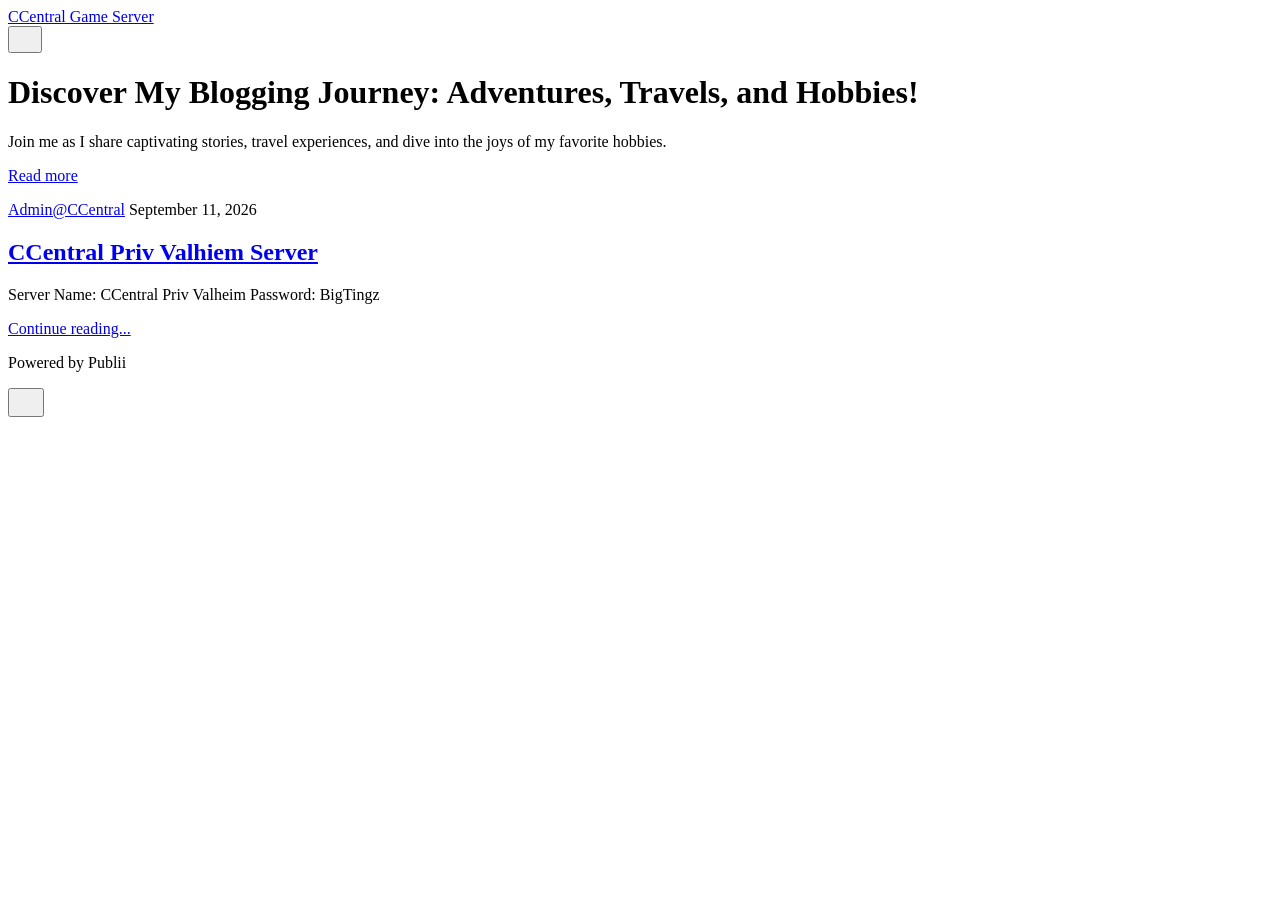
==== index.html @ 95e9bf1e "Publii: update content" ====
<!DOCTYPE html><html lang="en-gb"><head><meta charset="utf-8"><meta http-equiv="X-UA-Compatible" content="IE=edge"><meta name="viewport" content="width=device-width,initial-scale=1"><title>CCentral Game Server</title><meta name="description" content="CCentral Game Servers"><meta name="generator" content="Publii Open-Source CMS for Static Site"><meta name="theme-color" content="#17181E" media="(prefers-color-scheme: dark)"><meta name="theme-color" content="#D73A42" media="(prefers-color-scheme: light)"><meta name="msapplication-navbutton-color" content="#D73A42"><meta name="apple-mobile-web-app-status-bar-style" content="#D73A42"><link rel="canonical" href="https://uncensoredcobra.github.io/CCentral-Game-Servers-Website/"><link rel="alternate" type="application/atom+xml" href="https://uncensoredcobra.github.io/CCentral-Game-Servers-Website/feed.xml" title="CCentral Game Server - RSS"><link rel="alternate" type="application/json" href="https://uncensoredcobra.github.io/CCentral-Game-Servers-Website/feed.json" title="CCentral Game Server - JSON"><meta property="og:title" content="CCentral Game Server"><meta property="og:site_name" content="CCentral Game Server"><meta property="og:description" content="CCentral Game Servers"><meta property="og:url" content="https://uncensoredcobra.github.io/CCentral-Game-Servers-Website/"><meta property="og:type" content="website"><link rel="stylesheet" href="https://uncensoredcobra.github.io/CCentral-Game-Servers-Website/assets/css/style.css?v&#x3D;a0ba884548820066dfadd8416036abba"><script type="application/ld+json">{"@context":"http://schema.org","@type":"Organization","name":"CCentral Game Server","url":"https://uncensoredcobra.github.io/CCentral-Game-Servers-Website/"}</script><noscript><style>img[loading] {
                    opacity: 1;
                }</style></noscript><style>.li{fill:none;stroke-linecap:round;stroke-linejoin:round;vertical-align:middle}</style></head><body class="home-template"><header class="top js-header"><a class="logo" href="https://uncensoredcobra.github.io/CCentral-Game-Servers-Website/">CCentral Game Server</a><div class="search"><div class="search__overlay js-search-overlay"><div class="wrapper search__overlay-inner"></div></div><button class="search__btn btn--icon js-search-btn" aria-label="Search"><svg height="18" width="18" role="presentation" focusable="false"><use xlink:href="https://uncensoredcobra.github.io/CCentral-Game-Servers-Website/assets/svg/svg-map.svg#search"/></svg></button></div></header><main><div class="hero hero--noimage"><header class="hero__content"><div class="wrapper"><h1>Discover My Blogging Journey: Adventures, Travels, and Hobbies!</h1><p>Join me as I share captivating stories, travel experiences, and dive into the joys of my favorite hobbies.</p><p><a href="#" class="btn">Read more</a></p></div></header></div><div class="wrapper feed"><article class="feed__item feed__item--centered"><div class="feed__content"><header><div class="feed__meta"><a href="https://uncensoredcobra.github.io/CCentral-Game-Servers-Website/authors/adminccentral/" class="feed__author">Admin@CCentral</a> <time datetime="2026-09-11T20:21" class="feed__date">September 11, 2026</time></div><h2 class="feed__title"><a href="https://uncensoredcobra.github.io/CCentral-Game-Servers-Website/servers/ccentral-priv-valhiem-server/">CCentral Priv Valhiem Server</a></h2></header><p>Server Name: CCentral Priv Valheim Password: BigTingz</p><a href="https://uncensoredcobra.github.io/CCentral-Game-Servers-Website/servers/ccentral-priv-valhiem-server/" class="readmore feed__readmore">Continue reading...</a></div></article></div></main><footer class="footer"><div class="wrapper"><div class="footer__copyright"><p>Powered by Publii</p></div><button id="backToTop" class="footer__bttop" aria-label="Back to top" title="Back to top"><svg width="20" height="20"><use xlink:href="https://uncensoredcobra.github.io/CCentral-Game-Servers-Website/assets/svg/svg-map.svg#toparrow"/></svg></button></div></footer><script defer="defer" src="https://uncensoredcobra.github.io/CCentral-Game-Servers-Website/assets/js/scripts.min.js?v&#x3D;dafec4f87fead6718cb125f0b0fc8441"></script><script>window.publiiThemeMenuConfig={mobileMenuMode:'sidebar',animationSpeed:300,submenuWidth: 'auto',doubleClickTime:500,mobileMenuExpandableSubmenus:true,relatedContainerForOverlayMenuSelector:'.top'};</script><script>var images = document.querySelectorAll('img[loading]');
        for (var i = 0; i < images.length; i++) {
            if (images[i].complete) {
                images[i].classList.add('is-loaded');
            } else {
                images[i].addEventListener('load', function () {
                    this.classList.add('is-loaded');
                }, false);
            }
        }</script></body></html>
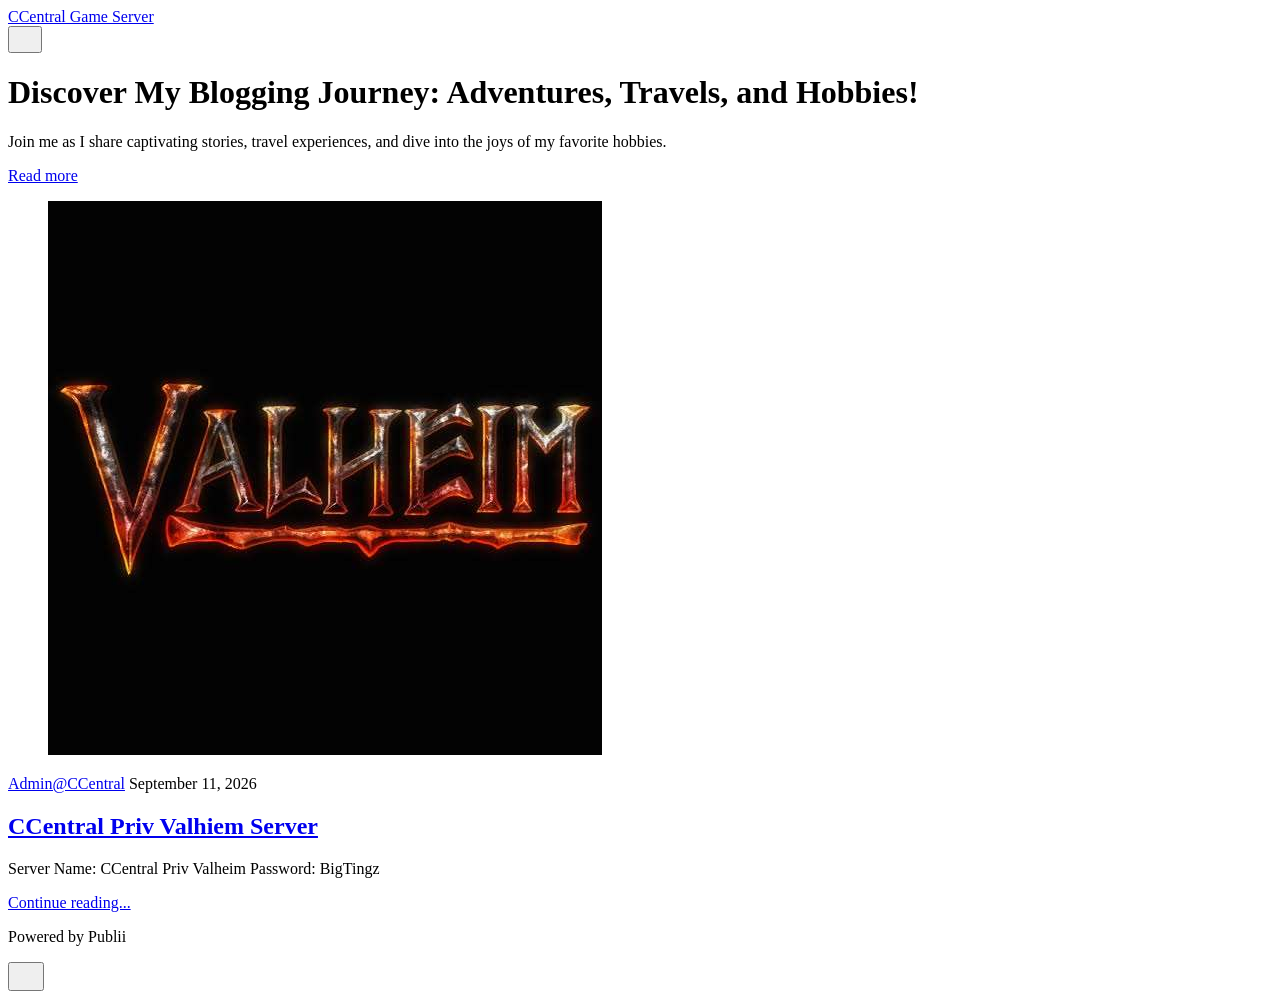
==== commit 8f13b9b4: "Publii: update content" ====
--- a/index.html
+++ b/index.html
@@ -1,6 +1,6 @@
 <!DOCTYPE html><html lang="en-gb"><head><meta charset="utf-8"><meta http-equiv="X-UA-Compatible" content="IE=edge"><meta name="viewport" content="width=device-width,initial-scale=1"><title>CCentral Game Server</title><meta name="description" content="CCentral Game Servers"><meta name="generator" content="Publii Open-Source CMS for Static Site"><meta name="theme-color" content="#17181E" media="(prefers-color-scheme: dark)"><meta name="theme-color" content="#D73A42" media="(prefers-color-scheme: light)"><meta name="msapplication-navbutton-color" content="#D73A42"><meta name="apple-mobile-web-app-status-bar-style" content="#D73A42"><link rel="canonical" href="https://uncensoredcobra.github.io/CCentral-Game-Servers-Website/"><link rel="alternate" type="application/atom+xml" href="https://uncensoredcobra.github.io/CCentral-Game-Servers-Website/feed.xml" title="CCentral Game Server - RSS"><link rel="alternate" type="application/json" href="https://uncensoredcobra.github.io/CCentral-Game-Servers-Website/feed.json" title="CCentral Game Server - JSON"><meta property="og:title" content="CCentral Game Server"><meta property="og:site_name" content="CCentral Game Server"><meta property="og:description" content="CCentral Game Servers"><meta property="og:url" content="https://uncensoredcobra.github.io/CCentral-Game-Servers-Website/"><meta property="og:type" content="website"><link rel="stylesheet" href="https://uncensoredcobra.github.io/CCentral-Game-Servers-Website/assets/css/style.css?v&#x3D;a0ba884548820066dfadd8416036abba"><script type="application/ld+json">{"@context":"http://schema.org","@type":"Organization","name":"CCentral Game Server","url":"https://uncensoredcobra.github.io/CCentral-Game-Servers-Website/"}</script><noscript><style>img[loading] {
                     opacity: 1;
-                }</style></noscript><style>.li{fill:none;stroke-linecap:round;stroke-linejoin:round;vertical-align:middle}</style></head><body class="home-template"><header class="top js-header"><a class="logo" href="https://uncensoredcobra.github.io/CCentral-Game-Servers-Website/">CCentral Game Server</a><div class="search"><div class="search__overlay js-search-overlay"><div class="wrapper search__overlay-inner"></div></div><button class="search__btn btn--icon js-search-btn" aria-label="Search"><svg height="18" width="18" role="presentation" focusable="false"><use xlink:href="https://uncensoredcobra.github.io/CCentral-Game-Servers-Website/assets/svg/svg-map.svg#search"/></svg></button></div></header><main><div class="hero hero--noimage"><header class="hero__content"><div class="wrapper"><h1>Discover My Blogging Journey: Adventures, Travels, and Hobbies!</h1><p>Join me as I share captivating stories, travel experiences, and dive into the joys of my favorite hobbies.</p><p><a href="#" class="btn">Read more</a></p></div></header></div><div class="wrapper feed"><article class="feed__item feed__item--centered"><div class="feed__content"><header><div class="feed__meta"><a href="https://uncensoredcobra.github.io/CCentral-Game-Servers-Website/authors/adminccentral/" class="feed__author">Admin@CCentral</a> <time datetime="2026-09-11T20:21" class="feed__date">September 11, 2026</time></div><h2 class="feed__title"><a href="https://uncensoredcobra.github.io/CCentral-Game-Servers-Website/servers/ccentral-priv-valhiem-server/">CCentral Priv Valhiem Server</a></h2></header><p>Server Name: CCentral Priv Valheim Password: BigTingz</p><a href="https://uncensoredcobra.github.io/CCentral-Game-Servers-Website/servers/ccentral-priv-valhiem-server/" class="readmore feed__readmore">Continue reading...</a></div></article></div></main><footer class="footer"><div class="wrapper"><div class="footer__copyright"><p>Powered by Publii</p></div><button id="backToTop" class="footer__bttop" aria-label="Back to top" title="Back to top"><svg width="20" height="20"><use xlink:href="https://uncensoredcobra.github.io/CCentral-Game-Servers-Website/assets/svg/svg-map.svg#toparrow"/></svg></button></div></footer><script defer="defer" src="https://uncensoredcobra.github.io/CCentral-Game-Servers-Website/assets/js/scripts.min.js?v&#x3D;dafec4f87fead6718cb125f0b0fc8441"></script><script>window.publiiThemeMenuConfig={mobileMenuMode:'sidebar',animationSpeed:300,submenuWidth: 'auto',doubleClickTime:500,mobileMenuExpandableSubmenus:true,relatedContainerForOverlayMenuSelector:'.top'};</script><script>var images = document.querySelectorAll('img[loading]');
+                }</style></noscript><style>.li{fill:none;stroke-linecap:round;stroke-linejoin:round;vertical-align:middle}</style></head><body class="home-template"><header class="top js-header"><a class="logo" href="https://uncensoredcobra.github.io/CCentral-Game-Servers-Website/">CCentral Game Server</a><div class="search"><div class="search__overlay js-search-overlay"><div class="wrapper search__overlay-inner"></div></div><button class="search__btn btn--icon js-search-btn" aria-label="Search"><svg height="18" width="18" role="presentation" focusable="false"><use xlink:href="https://uncensoredcobra.github.io/CCentral-Game-Servers-Website/assets/svg/svg-map.svg#search"/></svg></button></div></header><main><div class="hero hero--noimage"><header class="hero__content"><div class="wrapper"><h1>Discover My Blogging Journey: Adventures, Travels, and Hobbies!</h1><p>Join me as I share captivating stories, travel experiences, and dive into the joys of my favorite hobbies.</p><p><a href="#" class="btn">Read more</a></p></div></header></div><div class="wrapper feed"><article class="feed__item feed__item--centered"><figure class="feed__image"><img src="https://uncensoredcobra.github.io/CCentral-Game-Servers-Website/media/posts/1/Valheim-CCentral-Pic-2.jpeg" srcset="https://uncensoredcobra.github.io/CCentral-Game-Servers-Website/media/posts/1/responsive/Valheim-CCentral-Pic-2-xs.jpeg 640w, https://uncensoredcobra.github.io/CCentral-Game-Servers-Website/media/posts/1/responsive/Valheim-CCentral-Pic-2-sm.jpeg 768w, https://uncensoredcobra.github.io/CCentral-Game-Servers-Website/media/posts/1/responsive/Valheim-CCentral-Pic-2-md.jpeg 1024w" sizes="(min-width: 600px) calc(4.38vw + 143px), 87.86vw" loading="lazy" height="554" width="554" alt=""></figure><div class="feed__content"><header><div class="feed__meta"><a href="https://uncensoredcobra.github.io/CCentral-Game-Servers-Website/authors/adminccentral/" class="feed__author">Admin@CCentral</a> <time datetime="2026-09-11T20:21" class="feed__date">September 11, 2026</time></div><h2 class="feed__title"><a href="https://uncensoredcobra.github.io/CCentral-Game-Servers-Website/servers/ccentral-priv-valhiem-server/">CCentral Priv Valhiem Server</a></h2></header><p>Server Name: CCentral Priv Valheim Password: BigTingz</p><a href="https://uncensoredcobra.github.io/CCentral-Game-Servers-Website/servers/ccentral-priv-valhiem-server/" class="readmore feed__readmore">Continue reading...</a></div></article></div></main><footer class="footer"><div class="wrapper"><div class="footer__copyright"><p>Powered by Publii</p></div><button id="backToTop" class="footer__bttop" aria-label="Back to top" title="Back to top"><svg width="20" height="20"><use xlink:href="https://uncensoredcobra.github.io/CCentral-Game-Servers-Website/assets/svg/svg-map.svg#toparrow"/></svg></button></div></footer><script defer="defer" src="https://uncensoredcobra.github.io/CCentral-Game-Servers-Website/assets/js/scripts.min.js?v&#x3D;dafec4f87fead6718cb125f0b0fc8441"></script><script>window.publiiThemeMenuConfig={mobileMenuMode:'sidebar',animationSpeed:300,submenuWidth: 'auto',doubleClickTime:500,mobileMenuExpandableSubmenus:true,relatedContainerForOverlayMenuSelector:'.top'};</script><script>var images = document.querySelectorAll('img[loading]');
         for (var i = 0; i < images.length; i++) {
             if (images[i].complete) {
                 images[i].classList.add('is-loaded');
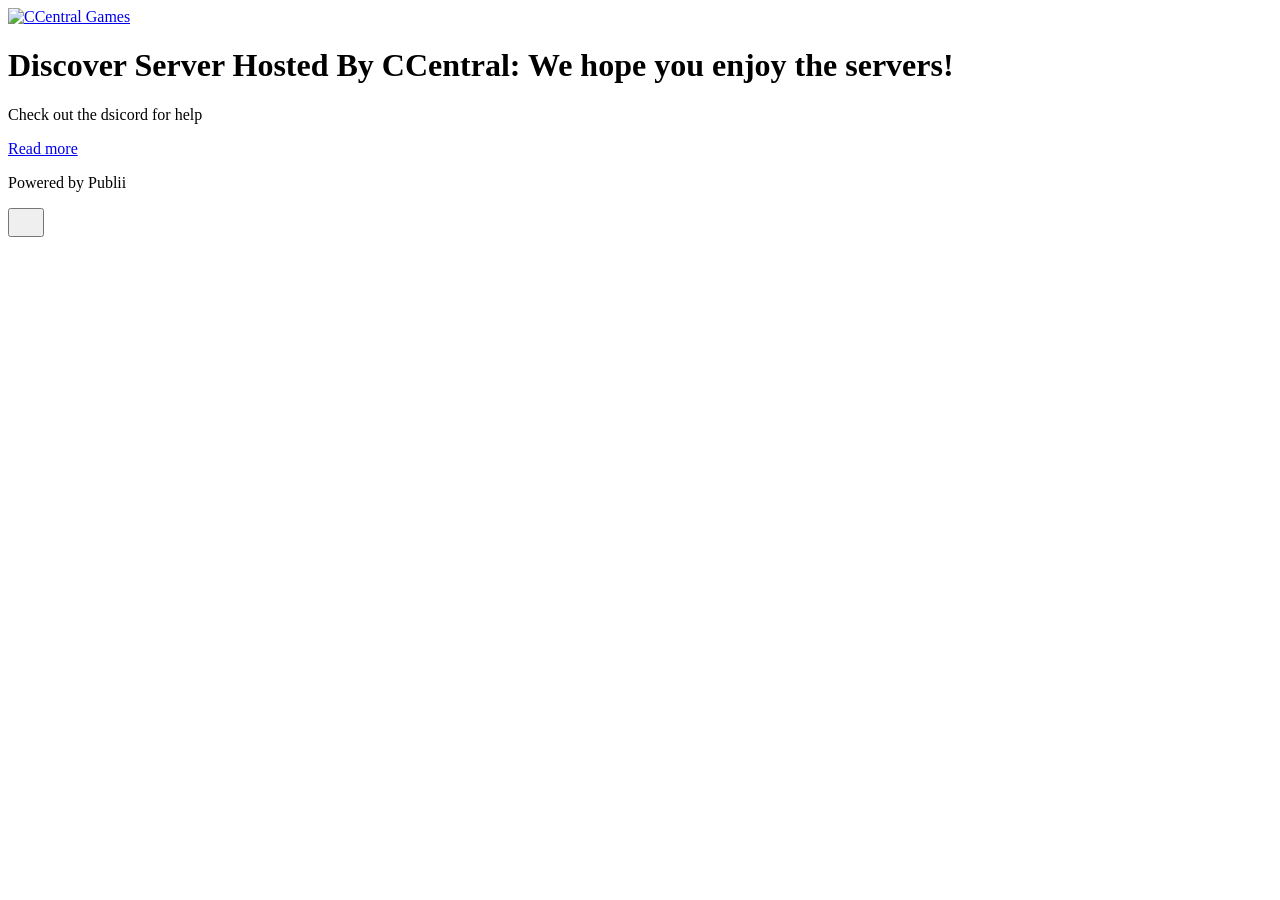
==== commit 248f524f: "Publii: update content" ====
--- a/index.html
+++ b/index.html
@@ -1,6 +1,6 @@
-<!DOCTYPE html><html lang="en-gb"><head><meta charset="utf-8"><meta http-equiv="X-UA-Compatible" content="IE=edge"><meta name="viewport" content="width=device-width,initial-scale=1"><title>CCentral Game Server</title><meta name="description" content="CCentral Game Servers"><meta name="generator" content="Publii Open-Source CMS for Static Site"><meta name="theme-color" content="#17181E" media="(prefers-color-scheme: dark)"><meta name="theme-color" content="#D73A42" media="(prefers-color-scheme: light)"><meta name="msapplication-navbutton-color" content="#D73A42"><meta name="apple-mobile-web-app-status-bar-style" content="#D73A42"><link rel="canonical" href="https://uncensoredcobra.github.io/CCentral-Game-Servers-Website/"><link rel="alternate" type="application/atom+xml" href="https://uncensoredcobra.github.io/CCentral-Game-Servers-Website/feed.xml" title="CCentral Game Server - RSS"><link rel="alternate" type="application/json" href="https://uncensoredcobra.github.io/CCentral-Game-Servers-Website/feed.json" title="CCentral Game Server - JSON"><meta property="og:title" content="CCentral Game Server"><meta property="og:site_name" content="CCentral Game Server"><meta property="og:description" content="CCentral Game Servers"><meta property="og:url" content="https://uncensoredcobra.github.io/CCentral-Game-Servers-Website/"><meta property="og:type" content="website"><link rel="stylesheet" href="https://uncensoredcobra.github.io/CCentral-Game-Servers-Website/assets/css/style.css?v&#x3D;a0ba884548820066dfadd8416036abba"><script type="application/ld+json">{"@context":"http://schema.org","@type":"Organization","name":"CCentral Game Server","url":"https://uncensoredcobra.github.io/CCentral-Game-Servers-Website/"}</script><noscript><style>img[loading] {
+<!DOCTYPE html><html lang="en-gb"><head><meta charset="utf-8"><meta http-equiv="X-UA-Compatible" content="IE=edge"><meta name="viewport" content="width=device-width,initial-scale=1"><title>CCentral Games</title><meta name="generator" content="Publii Open-Source CMS for Static Site"><link rel="canonical" href="https://gaming.ccentral.xyz/"><link rel="alternate" type="application/atom+xml" href="https://gaming.ccentral.xyz/feed.xml" title="CCentral Games - RSS"><link rel="alternate" type="application/json" href="https://gaming.ccentral.xyz/feed.json" title="CCentral Games - JSON"><meta property="og:title" content="CCentral Games"><meta property="og:image" content="https://gaming.ccentral.xyz/media/website/CCentral-Logo.jpeg"><meta property="og:image:width" content="832"><meta property="og:image:height" content="448"><meta property="og:site_name" content="CCentral Games"><meta property="og:description" content=""><meta property="og:url" content="https://gaming.ccentral.xyz/"><meta property="og:type" content="website"><link rel="stylesheet" href="https://gaming.ccentral.xyz/assets/css/style.css?v&#x3D;a0ba884548820066dfadd8416036abba"><script type="application/ld+json">{"@context":"http://schema.org","@type":"Organization","name":"CCentral Games","logo":"https://gaming.ccentral.xyz/media/website/CCentral-Logo.jpeg","url":"https://gaming.ccentral.xyz/"}</script><noscript><style>img[loading] {
                     opacity: 1;
-                }</style></noscript><style>.li{fill:none;stroke-linecap:round;stroke-linejoin:round;vertical-align:middle}</style></head><body class="home-template"><header class="top js-header"><a class="logo" href="https://uncensoredcobra.github.io/CCentral-Game-Servers-Website/">CCentral Game Server</a><div class="search"><div class="search__overlay js-search-overlay"><div class="wrapper search__overlay-inner"></div></div><button class="search__btn btn--icon js-search-btn" aria-label="Search"><svg height="18" width="18" role="presentation" focusable="false"><use xlink:href="https://uncensoredcobra.github.io/CCentral-Game-Servers-Website/assets/svg/svg-map.svg#search"/></svg></button></div></header><main><div class="hero hero--noimage"><header class="hero__content"><div class="wrapper"><h1>Discover My Blogging Journey: Adventures, Travels, and Hobbies!</h1><p>Join me as I share captivating stories, travel experiences, and dive into the joys of my favorite hobbies.</p><p><a href="#" class="btn">Read more</a></p></div></header></div><div class="wrapper feed"><article class="feed__item feed__item--centered"><figure class="feed__image"><img src="https://uncensoredcobra.github.io/CCentral-Game-Servers-Website/media/posts/1/Valheim-CCentral-Pic-2.jpeg" srcset="https://uncensoredcobra.github.io/CCentral-Game-Servers-Website/media/posts/1/responsive/Valheim-CCentral-Pic-2-xs.jpeg 640w, https://uncensoredcobra.github.io/CCentral-Game-Servers-Website/media/posts/1/responsive/Valheim-CCentral-Pic-2-sm.jpeg 768w, https://uncensoredcobra.github.io/CCentral-Game-Servers-Website/media/posts/1/responsive/Valheim-CCentral-Pic-2-md.jpeg 1024w" sizes="(min-width: 600px) calc(4.38vw + 143px), 87.86vw" loading="lazy" height="554" width="554" alt=""></figure><div class="feed__content"><header><div class="feed__meta"><a href="https://uncensoredcobra.github.io/CCentral-Game-Servers-Website/authors/adminccentral/" class="feed__author">Admin@CCentral</a> <time datetime="2026-09-11T20:21" class="feed__date">September 11, 2026</time></div><h2 class="feed__title"><a href="https://uncensoredcobra.github.io/CCentral-Game-Servers-Website/servers/ccentral-priv-valhiem-server/">CCentral Priv Valhiem Server</a></h2></header><p>Server Name: CCentral Priv Valheim Password: BigTingz</p><a href="https://uncensoredcobra.github.io/CCentral-Game-Servers-Website/servers/ccentral-priv-valhiem-server/" class="readmore feed__readmore">Continue reading...</a></div></article></div></main><footer class="footer"><div class="wrapper"><div class="footer__copyright"><p>Powered by Publii</p></div><button id="backToTop" class="footer__bttop" aria-label="Back to top" title="Back to top"><svg width="20" height="20"><use xlink:href="https://uncensoredcobra.github.io/CCentral-Game-Servers-Website/assets/svg/svg-map.svg#toparrow"/></svg></button></div></footer><script defer="defer" src="https://uncensoredcobra.github.io/CCentral-Game-Servers-Website/assets/js/scripts.min.js?v&#x3D;dafec4f87fead6718cb125f0b0fc8441"></script><script>window.publiiThemeMenuConfig={mobileMenuMode:'sidebar',animationSpeed:300,submenuWidth: 'auto',doubleClickTime:500,mobileMenuExpandableSubmenus:true,relatedContainerForOverlayMenuSelector:'.top'};</script><script>var images = document.querySelectorAll('img[loading]');
+                }</style></noscript></head><body class="home-template"><header class="top js-header"><a class="logo" href="https://gaming.ccentral.xyz/"><img src="https://gaming.ccentral.xyz/media/website/CCentral-Logo.jpeg" alt="CCentral Games" width="832" height="448"></a></header><main><div class="hero hero--noimage"><header class="hero__content"><div class="wrapper"><h1>Discover Server Hosted By CCentral: We hope you enjoy the servers!</h1><p>Check out the dsicord for help</p><p><a href="#" class="btn">Read more</a></p></div></header></div><div class="wrapper feed"></div></main><footer class="footer"><div class="wrapper"><div class="footer__copyright"><p>Powered by Publii</p></div><button id="backToTop" class="footer__bttop" aria-label="Back to top" title="Back to top"><svg width="20" height="20"><use xlink:href="https://gaming.ccentral.xyz/assets/svg/svg-map.svg#toparrow"/></svg></button></div></footer><script defer="defer" src="https://gaming.ccentral.xyz/assets/js/scripts.min.js?v&#x3D;dafec4f87fead6718cb125f0b0fc8441"></script><script>window.publiiThemeMenuConfig={mobileMenuMode:'sidebar',animationSpeed:300,submenuWidth: 'auto',doubleClickTime:500,mobileMenuExpandableSubmenus:true,relatedContainerForOverlayMenuSelector:'.top'};</script><script>var images = document.querySelectorAll('img[loading]');
         for (var i = 0; i < images.length; i++) {
             if (images[i].complete) {
                 images[i].classList.add('is-loaded');
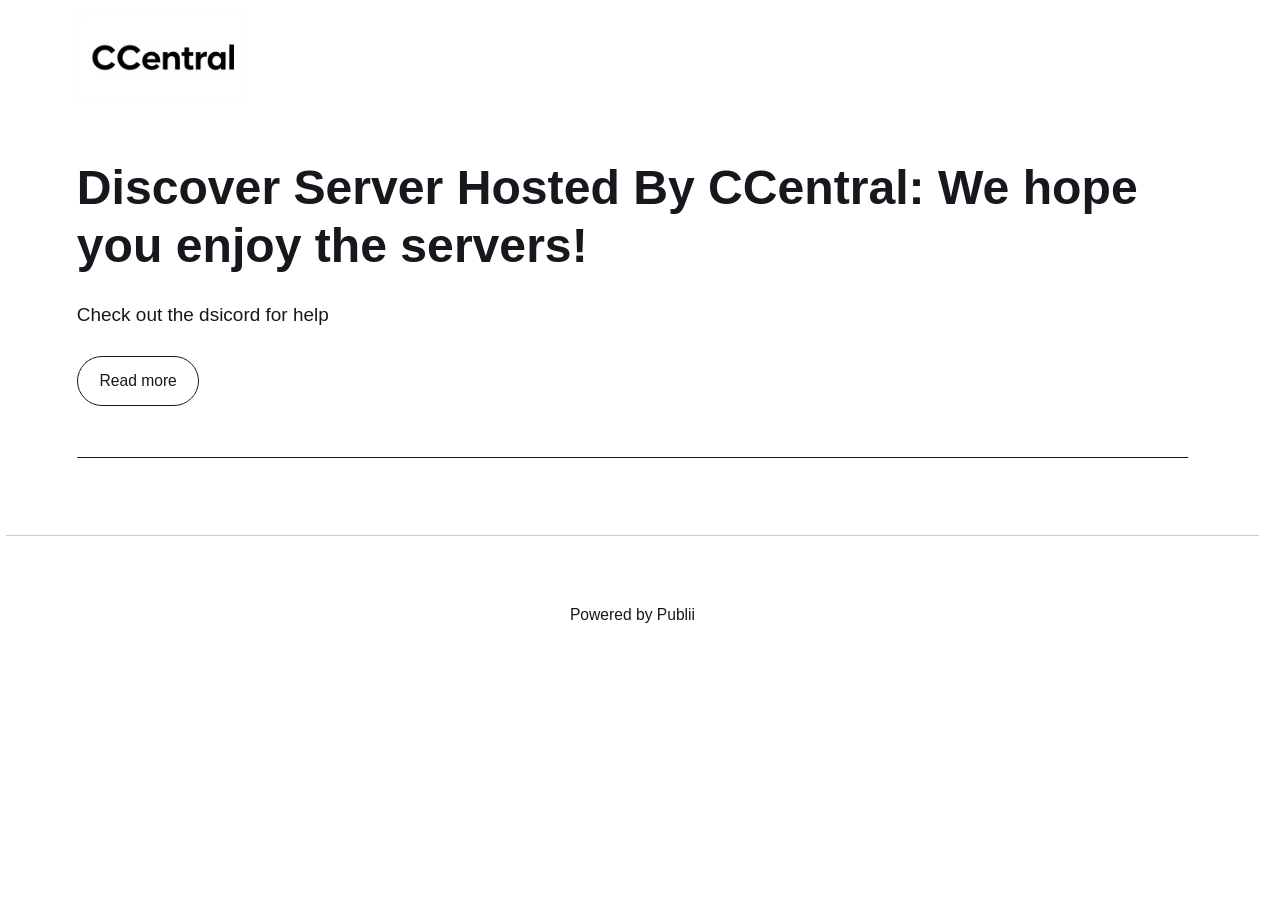
==== commit 610858f6: "Publii: update content" ====
--- a/index.html
+++ b/index.html
@@ -1,6 +1,6 @@
-<!DOCTYPE html><html lang="en-gb"><head><meta charset="utf-8"><meta http-equiv="X-UA-Compatible" content="IE=edge"><meta name="viewport" content="width=device-width,initial-scale=1"><title>CCentral Games</title><meta name="generator" content="Publii Open-Source CMS for Static Site"><link rel="canonical" href="https://gaming.ccentral.xyz/"><link rel="alternate" type="application/atom+xml" href="https://gaming.ccentral.xyz/feed.xml" title="CCentral Games - RSS"><link rel="alternate" type="application/json" href="https://gaming.ccentral.xyz/feed.json" title="CCentral Games - JSON"><meta property="og:title" content="CCentral Games"><meta property="og:image" content="https://gaming.ccentral.xyz/media/website/CCentral-Logo.jpeg"><meta property="og:image:width" content="832"><meta property="og:image:height" content="448"><meta property="og:site_name" content="CCentral Games"><meta property="og:description" content=""><meta property="og:url" content="https://gaming.ccentral.xyz/"><meta property="og:type" content="website"><link rel="stylesheet" href="https://gaming.ccentral.xyz/assets/css/style.css?v&#x3D;a0ba884548820066dfadd8416036abba"><script type="application/ld+json">{"@context":"http://schema.org","@type":"Organization","name":"CCentral Games","logo":"https://gaming.ccentral.xyz/media/website/CCentral-Logo.jpeg","url":"https://gaming.ccentral.xyz/"}</script><noscript><style>img[loading] {
+<!DOCTYPE html><html lang="en-gb"><head><meta charset="utf-8"><meta http-equiv="X-UA-Compatible" content="IE=edge"><meta name="viewport" content="width=device-width,initial-scale=1"><title>CCentral Games</title><meta name="generator" content="Publii Open-Source CMS for Static Site"><link rel="canonical" href="https://uncensoredcobra.github.io/CCentral-Game-Servers-Website/"><link rel="alternate" type="application/atom+xml" href="https://uncensoredcobra.github.io/CCentral-Game-Servers-Website/feed.xml" title="CCentral Games - RSS"><link rel="alternate" type="application/json" href="https://uncensoredcobra.github.io/CCentral-Game-Servers-Website/feed.json" title="CCentral Games - JSON"><meta property="og:title" content="CCentral Games"><meta property="og:image" content="https://uncensoredcobra.github.io/CCentral-Game-Servers-Website/media/website/CCentral-Logo.jpeg"><meta property="og:image:width" content="832"><meta property="og:image:height" content="448"><meta property="og:site_name" content="CCentral Games"><meta property="og:description" content=""><meta property="og:url" content="https://uncensoredcobra.github.io/CCentral-Game-Servers-Website/"><meta property="og:type" content="website"><link rel="stylesheet" href="https://uncensoredcobra.github.io/CCentral-Game-Servers-Website/assets/css/style.css?v&#x3D;a0ba884548820066dfadd8416036abba"><script type="application/ld+json">{"@context":"http://schema.org","@type":"Organization","name":"CCentral Games","logo":"https://uncensoredcobra.github.io/CCentral-Game-Servers-Website/media/website/CCentral-Logo.jpeg","url":"https://uncensoredcobra.github.io/CCentral-Game-Servers-Website/"}</script><noscript><style>img[loading] {
                     opacity: 1;
-                }</style></noscript></head><body class="home-template"><header class="top js-header"><a class="logo" href="https://gaming.ccentral.xyz/"><img src="https://gaming.ccentral.xyz/media/website/CCentral-Logo.jpeg" alt="CCentral Games" width="832" height="448"></a></header><main><div class="hero hero--noimage"><header class="hero__content"><div class="wrapper"><h1>Discover Server Hosted By CCentral: We hope you enjoy the servers!</h1><p>Check out the dsicord for help</p><p><a href="#" class="btn">Read more</a></p></div></header></div><div class="wrapper feed"></div></main><footer class="footer"><div class="wrapper"><div class="footer__copyright"><p>Powered by Publii</p></div><button id="backToTop" class="footer__bttop" aria-label="Back to top" title="Back to top"><svg width="20" height="20"><use xlink:href="https://gaming.ccentral.xyz/assets/svg/svg-map.svg#toparrow"/></svg></button></div></footer><script defer="defer" src="https://gaming.ccentral.xyz/assets/js/scripts.min.js?v&#x3D;dafec4f87fead6718cb125f0b0fc8441"></script><script>window.publiiThemeMenuConfig={mobileMenuMode:'sidebar',animationSpeed:300,submenuWidth: 'auto',doubleClickTime:500,mobileMenuExpandableSubmenus:true,relatedContainerForOverlayMenuSelector:'.top'};</script><script>var images = document.querySelectorAll('img[loading]');
+                }</style></noscript></head><body class="home-template"><header class="top js-header"><a class="logo" href="https://uncensoredcobra.github.io/CCentral-Game-Servers-Website/"><img src="https://uncensoredcobra.github.io/CCentral-Game-Servers-Website/media/website/CCentral-Logo.jpeg" alt="CCentral Games" width="832" height="448"></a></header><main><div class="hero hero--noimage"><header class="hero__content"><div class="wrapper"><h1>Discover Server Hosted By CCentral: We hope you enjoy the servers!</h1><p>Check out the dsicord for help</p><p><a href="#" class="btn">Read more</a></p></div></header></div><div class="wrapper feed"></div></main><footer class="footer"><div class="wrapper"><div class="footer__copyright"><p>Powered by Publii</p></div><button id="backToTop" class="footer__bttop" aria-label="Back to top" title="Back to top"><svg width="20" height="20"><use xlink:href="https://uncensoredcobra.github.io/CCentral-Game-Servers-Website/assets/svg/svg-map.svg#toparrow"/></svg></button></div></footer><script defer="defer" src="https://uncensoredcobra.github.io/CCentral-Game-Servers-Website/assets/js/scripts.min.js?v&#x3D;dafec4f87fead6718cb125f0b0fc8441"></script><script>window.publiiThemeMenuConfig={mobileMenuMode:'sidebar',animationSpeed:300,submenuWidth: 'auto',doubleClickTime:500,mobileMenuExpandableSubmenus:true,relatedContainerForOverlayMenuSelector:'.top'};</script><script>var images = document.querySelectorAll('img[loading]');
         for (var i = 0; i < images.length; i++) {
             if (images[i].complete) {
                 images[i].classList.add('is-loaded');
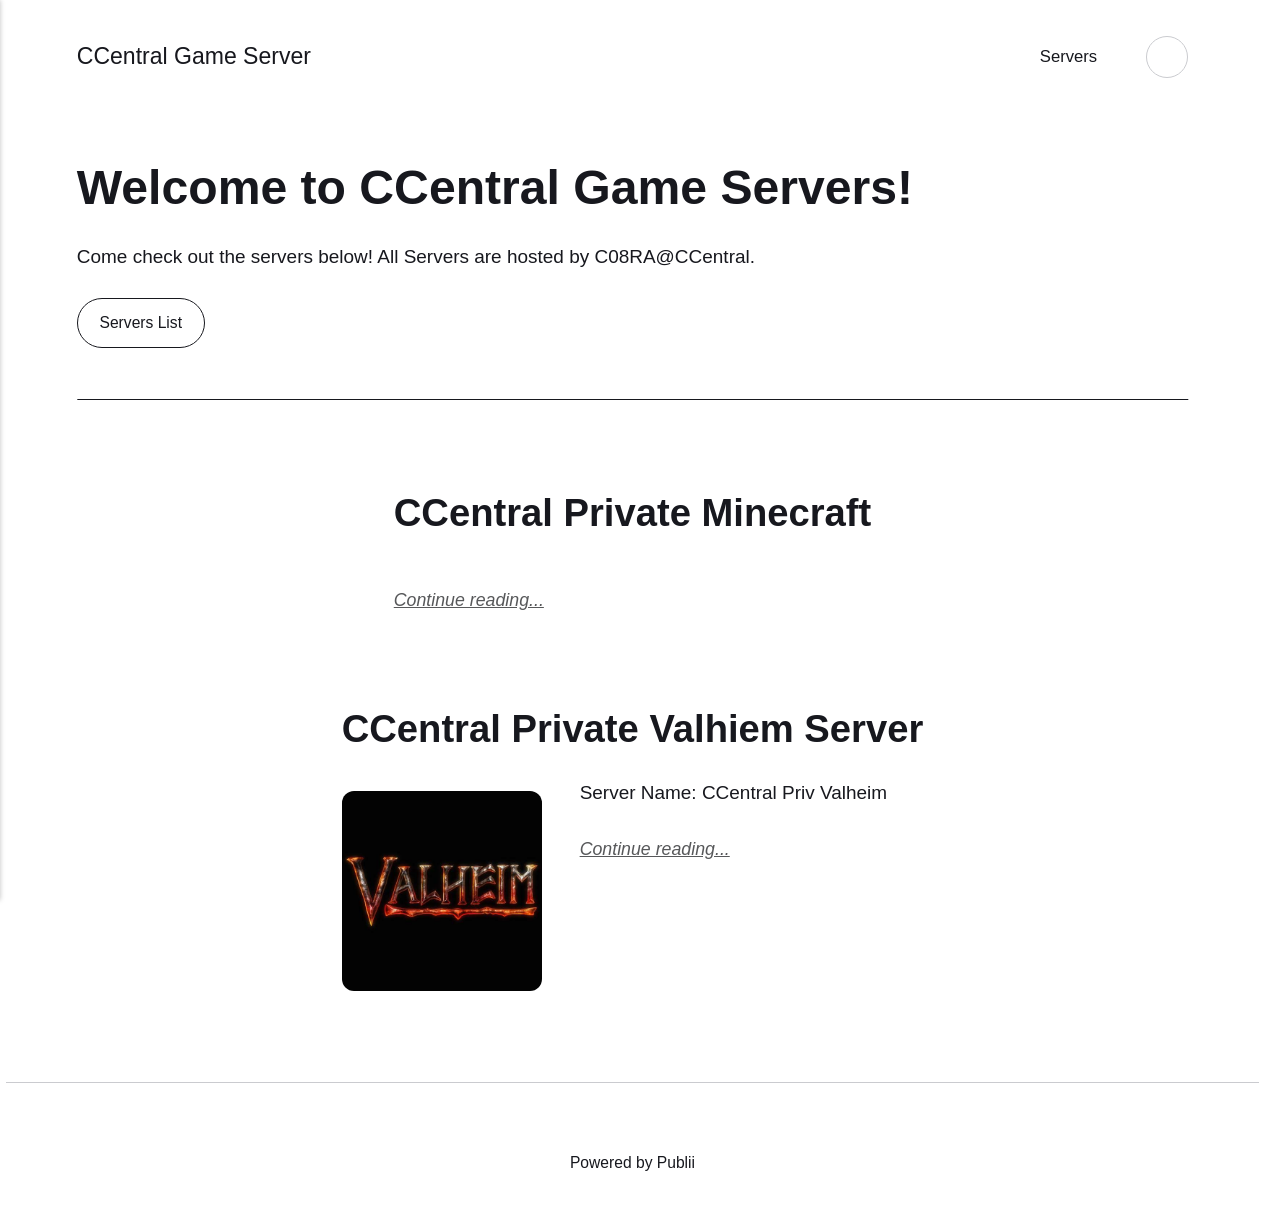
==== commit 11f33814: "Publii: update content" ====
--- a/index.html
+++ b/index.html
@@ -1,6 +1,6 @@
-<!DOCTYPE html><html lang="en-gb"><head><meta charset="utf-8"><meta http-equiv="X-UA-Compatible" content="IE=edge"><meta name="viewport" content="width=device-width,initial-scale=1"><title>CCentral Games</title><meta name="generator" content="Publii Open-Source CMS for Static Site"><link rel="canonical" href="https://uncensoredcobra.github.io/CCentral-Game-Servers-Website/"><link rel="alternate" type="application/atom+xml" href="https://uncensoredcobra.github.io/CCentral-Game-Servers-Website/feed.xml" title="CCentral Games - RSS"><link rel="alternate" type="application/json" href="https://uncensoredcobra.github.io/CCentral-Game-Servers-Website/feed.json" title="CCentral Games - JSON"><meta property="og:title" content="CCentral Games"><meta property="og:image" content="https://uncensoredcobra.github.io/CCentral-Game-Servers-Website/media/website/CCentral-Logo.jpeg"><meta property="og:image:width" content="832"><meta property="og:image:height" content="448"><meta property="og:site_name" content="CCentral Games"><meta property="og:description" content=""><meta property="og:url" content="https://uncensoredcobra.github.io/CCentral-Game-Servers-Website/"><meta property="og:type" content="website"><link rel="stylesheet" href="https://uncensoredcobra.github.io/CCentral-Game-Servers-Website/assets/css/style.css?v&#x3D;a0ba884548820066dfadd8416036abba"><script type="application/ld+json">{"@context":"http://schema.org","@type":"Organization","name":"CCentral Games","logo":"https://uncensoredcobra.github.io/CCentral-Game-Servers-Website/media/website/CCentral-Logo.jpeg","url":"https://uncensoredcobra.github.io/CCentral-Game-Servers-Website/"}</script><noscript><style>img[loading] {
+<!DOCTYPE html><html lang="en-gb"><head><meta charset="utf-8"><meta http-equiv="X-UA-Compatible" content="IE=edge"><meta name="viewport" content="width=device-width,initial-scale=1"><title>CCentral Game Server</title><meta name="description" content="CCentral Game Servers"><meta name="generator" content="Publii Open-Source CMS for Static Site"><meta name="theme-color" content="#17181E" media="(prefers-color-scheme: dark)"><meta name="theme-color" content="#D73A42" media="(prefers-color-scheme: light)"><meta name="msapplication-navbutton-color" content="#D73A42"><meta name="apple-mobile-web-app-status-bar-style" content="#D73A42"><link rel="canonical" href="https://uncensoredcobra.github.io/CCentral-Game-Servers-Website/"><link rel="alternate" type="application/atom+xml" href="https://uncensoredcobra.github.io/CCentral-Game-Servers-Website/feed.xml" title="CCentral Game Server - RSS"><link rel="alternate" type="application/json" href="https://uncensoredcobra.github.io/CCentral-Game-Servers-Website/feed.json" title="CCentral Game Server - JSON"><meta property="og:title" content="CCentral Game Server"><meta property="og:site_name" content="CCentral Game Server"><meta property="og:description" content="CCentral Game Servers"><meta property="og:url" content="https://uncensoredcobra.github.io/CCentral-Game-Servers-Website/"><meta property="og:type" content="website"><link rel="stylesheet" href="https://uncensoredcobra.github.io/CCentral-Game-Servers-Website/assets/css/style.css?v&#x3D;103ed389a031bc370c4dbb5f4262f4fe"><script type="application/ld+json">{"@context":"http://schema.org","@type":"Organization","name":"CCentral Game Server","url":"https://uncensoredcobra.github.io/CCentral-Game-Servers-Website/"}</script><noscript><style>img[loading] {
                     opacity: 1;
-                }</style></noscript></head><body class="home-template"><header class="top js-header"><a class="logo" href="https://uncensoredcobra.github.io/CCentral-Game-Servers-Website/"><img src="https://uncensoredcobra.github.io/CCentral-Game-Servers-Website/media/website/CCentral-Logo.jpeg" alt="CCentral Games" width="832" height="448"></a></header><main><div class="hero hero--noimage"><header class="hero__content"><div class="wrapper"><h1>Discover Server Hosted By CCentral: We hope you enjoy the servers!</h1><p>Check out the dsicord for help</p><p><a href="#" class="btn">Read more</a></p></div></header></div><div class="wrapper feed"></div></main><footer class="footer"><div class="wrapper"><div class="footer__copyright"><p>Powered by Publii</p></div><button id="backToTop" class="footer__bttop" aria-label="Back to top" title="Back to top"><svg width="20" height="20"><use xlink:href="https://uncensoredcobra.github.io/CCentral-Game-Servers-Website/assets/svg/svg-map.svg#toparrow"/></svg></button></div></footer><script defer="defer" src="https://uncensoredcobra.github.io/CCentral-Game-Servers-Website/assets/js/scripts.min.js?v&#x3D;dafec4f87fead6718cb125f0b0fc8441"></script><script>window.publiiThemeMenuConfig={mobileMenuMode:'sidebar',animationSpeed:300,submenuWidth: 'auto',doubleClickTime:500,mobileMenuExpandableSubmenus:true,relatedContainerForOverlayMenuSelector:'.top'};</script><script>var images = document.querySelectorAll('img[loading]');
+                }</style></noscript><style>.li{fill:none;stroke-linecap:round;stroke-linejoin:round;vertical-align:middle}</style></head><body class="home-template"><header class="top js-header"><a class="logo" href="https://uncensoredcobra.github.io/CCentral-Game-Servers-Website/">CCentral Game Server</a><nav class="navbar js-navbar"><button class="navbar__toggle js-toggle" aria-label="Menu" aria-haspopup="true" aria-expanded="false"><span class="navbar__toggle-box"><span class="navbar__toggle-inner">Menu</span></span></button><ul class="navbar__menu"><li><a href="https://uncensoredcobra.github.io/CCentral-Game-Servers-Website/tags/servers/" target="_blank">Servers</a></li></ul></nav><div class="search"><div class="search__overlay js-search-overlay"><div class="wrapper search__overlay-inner"></div></div><button class="search__btn btn--icon js-search-btn" aria-label="Search"><svg height="18" width="18" role="presentation" focusable="false"><use xlink:href="https://uncensoredcobra.github.io/CCentral-Game-Servers-Website/assets/svg/svg-map.svg#search"/></svg></button></div></header><main><div class="hero hero--noimage"><header class="hero__content"><div class="wrapper"><h1>Welcome to CCentral Game Servers!</h1><p>Come check out the servers below! All Servers are hosted by C08RA@CCentral.</p><p><a href="#" class="btn">Servers List</a></p></div></header></div><div class="wrapper feed"><article class="feed__item feed__item--centered"><div class="feed__content"><header><h2 class="feed__title"><a href="https://uncensoredcobra.github.io/CCentral-Game-Servers-Website/servers/ccentral-private-minecraft/">CCentral Private Minecraft</a></h2></header><p></p><a href="https://uncensoredcobra.github.io/CCentral-Game-Servers-Website/servers/ccentral-private-minecraft/" class="readmore feed__readmore">Continue reading...</a></div></article><article class="feed__item feed__item--centered"><div class="feed__content"><header><h2 class="feed__title"><a href="https://uncensoredcobra.github.io/CCentral-Game-Servers-Website/servers/ccentral-priv-valhiem-server/">CCentral Private Valhiem Server</a></h2></header><figure class="post__image post__image--left align-left"><img loading="lazy" src="https://uncensoredcobra.github.io/CCentral-Game-Servers-Website/media/posts/1/Valheim-CCentral-Pic.jpeg" alt="" width="200" height="200" sizes="(max-width: 1920px) 100vw, 1920px" srcset="https://uncensoredcobra.github.io/CCentral-Game-Servers-Website/media/posts/1/responsive/Valheim-CCentral-Pic-xs.jpeg 640w, https://uncensoredcobra.github.io/CCentral-Game-Servers-Website/media/posts/1/responsive/Valheim-CCentral-Pic-sm.jpeg 768w, https://uncensoredcobra.github.io/CCentral-Game-Servers-Website/media/posts/1/responsive/Valheim-CCentral-Pic-md.jpeg 1024w, https://uncensoredcobra.github.io/CCentral-Game-Servers-Website/media/posts/1/responsive/Valheim-CCentral-Pic-lg.jpeg 1366w, https://uncensoredcobra.github.io/CCentral-Game-Servers-Website/media/posts/1/responsive/Valheim-CCentral-Pic-xl.jpeg 1600w, https://uncensoredcobra.github.io/CCentral-Game-Servers-Website/media/posts/1/responsive/Valheim-CCentral-Pic-2xl.jpeg 1920w"></figure><p>Server Name: CCentral Priv Valheim </p><a href="https://uncensoredcobra.github.io/CCentral-Game-Servers-Website/servers/ccentral-priv-valhiem-server/" class="readmore feed__readmore">Continue reading...</a></div></article></div></main><footer class="footer"><div class="wrapper"><div class="footer__copyright"><p>Powered by Publii</p></div><button id="backToTop" class="footer__bttop" aria-label="Back to top" title="Back to top"><svg width="20" height="20"><use xlink:href="https://uncensoredcobra.github.io/CCentral-Game-Servers-Website/assets/svg/svg-map.svg#toparrow"/></svg></button></div></footer><script defer="defer" src="https://uncensoredcobra.github.io/CCentral-Game-Servers-Website/assets/js/scripts.min.js?v&#x3D;dafec4f87fead6718cb125f0b0fc8441"></script><script>window.publiiThemeMenuConfig={mobileMenuMode:'sidebar',animationSpeed:300,submenuWidth: 'auto',doubleClickTime:500,mobileMenuExpandableSubmenus:true,relatedContainerForOverlayMenuSelector:'.top'};</script><script>var images = document.querySelectorAll('img[loading]');
         for (var i = 0; i < images.length; i++) {
             if (images[i].complete) {
                 images[i].classList.add('is-loaded');
